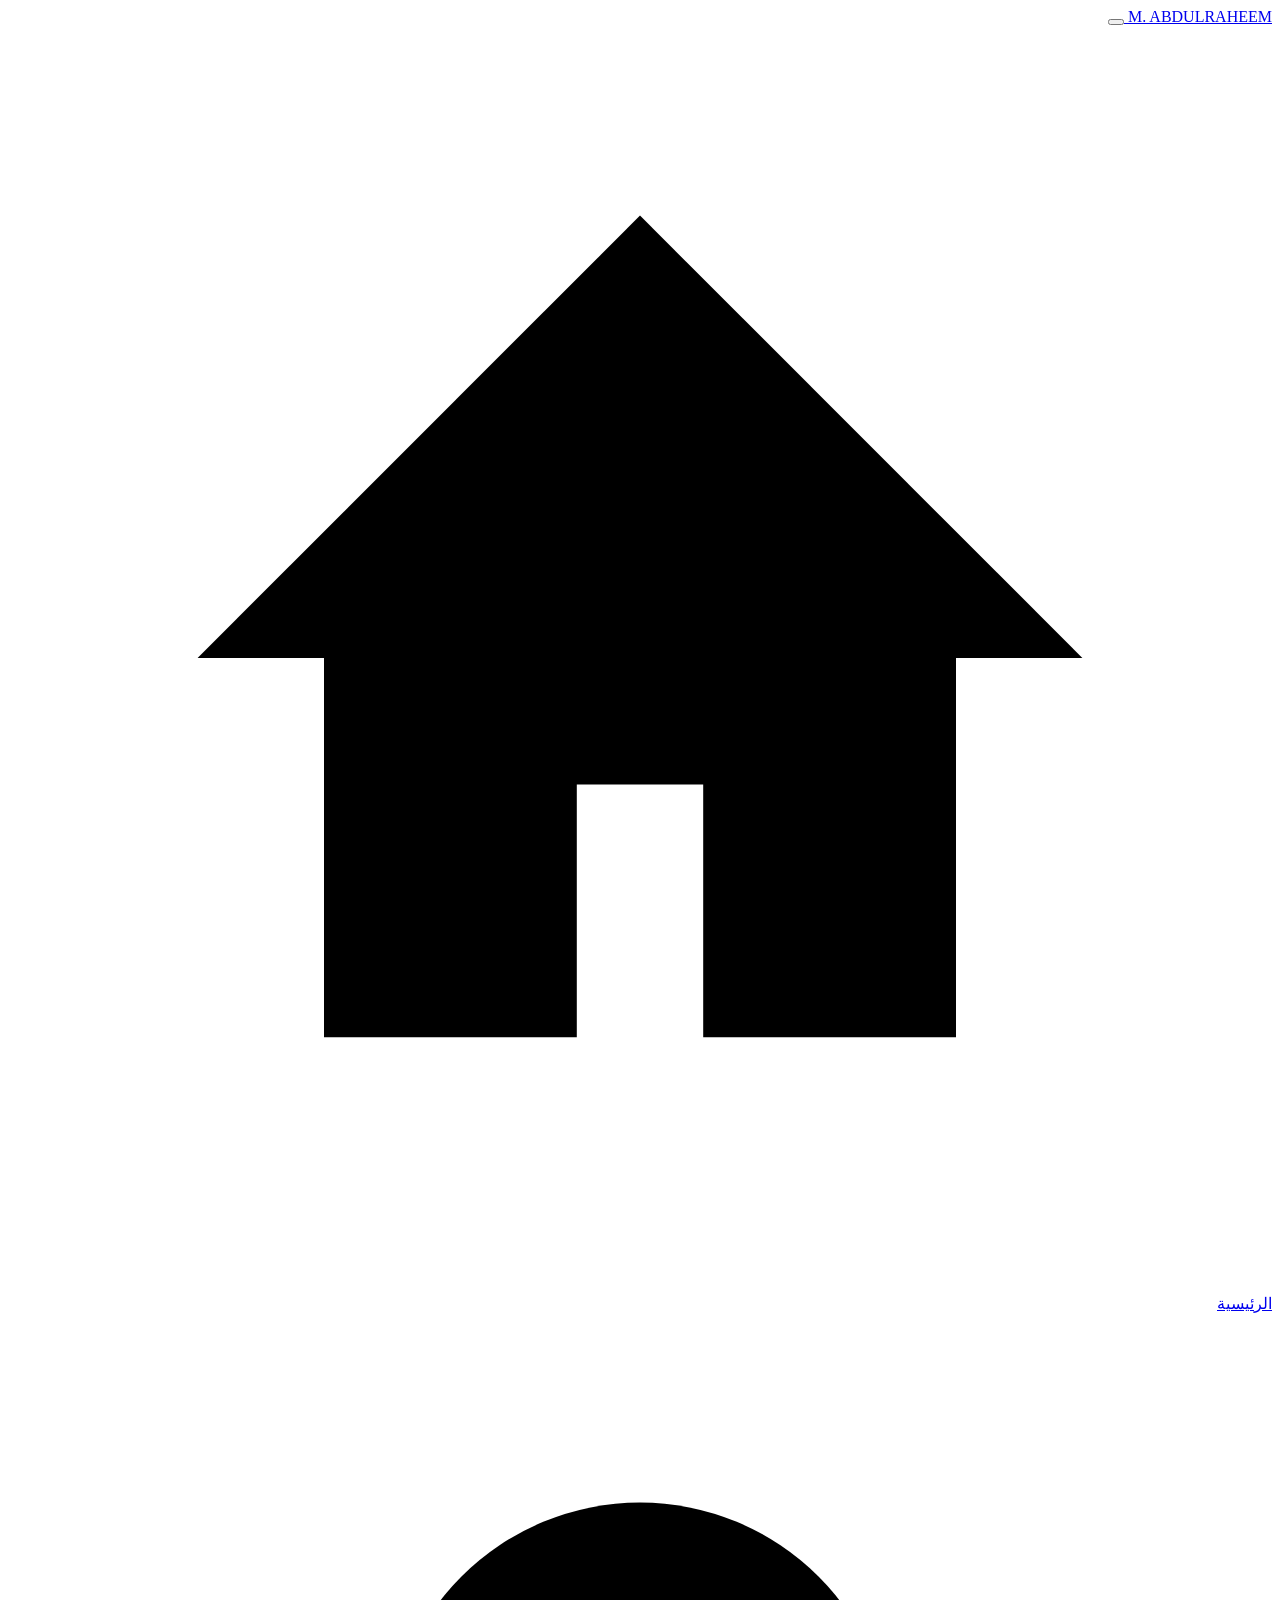
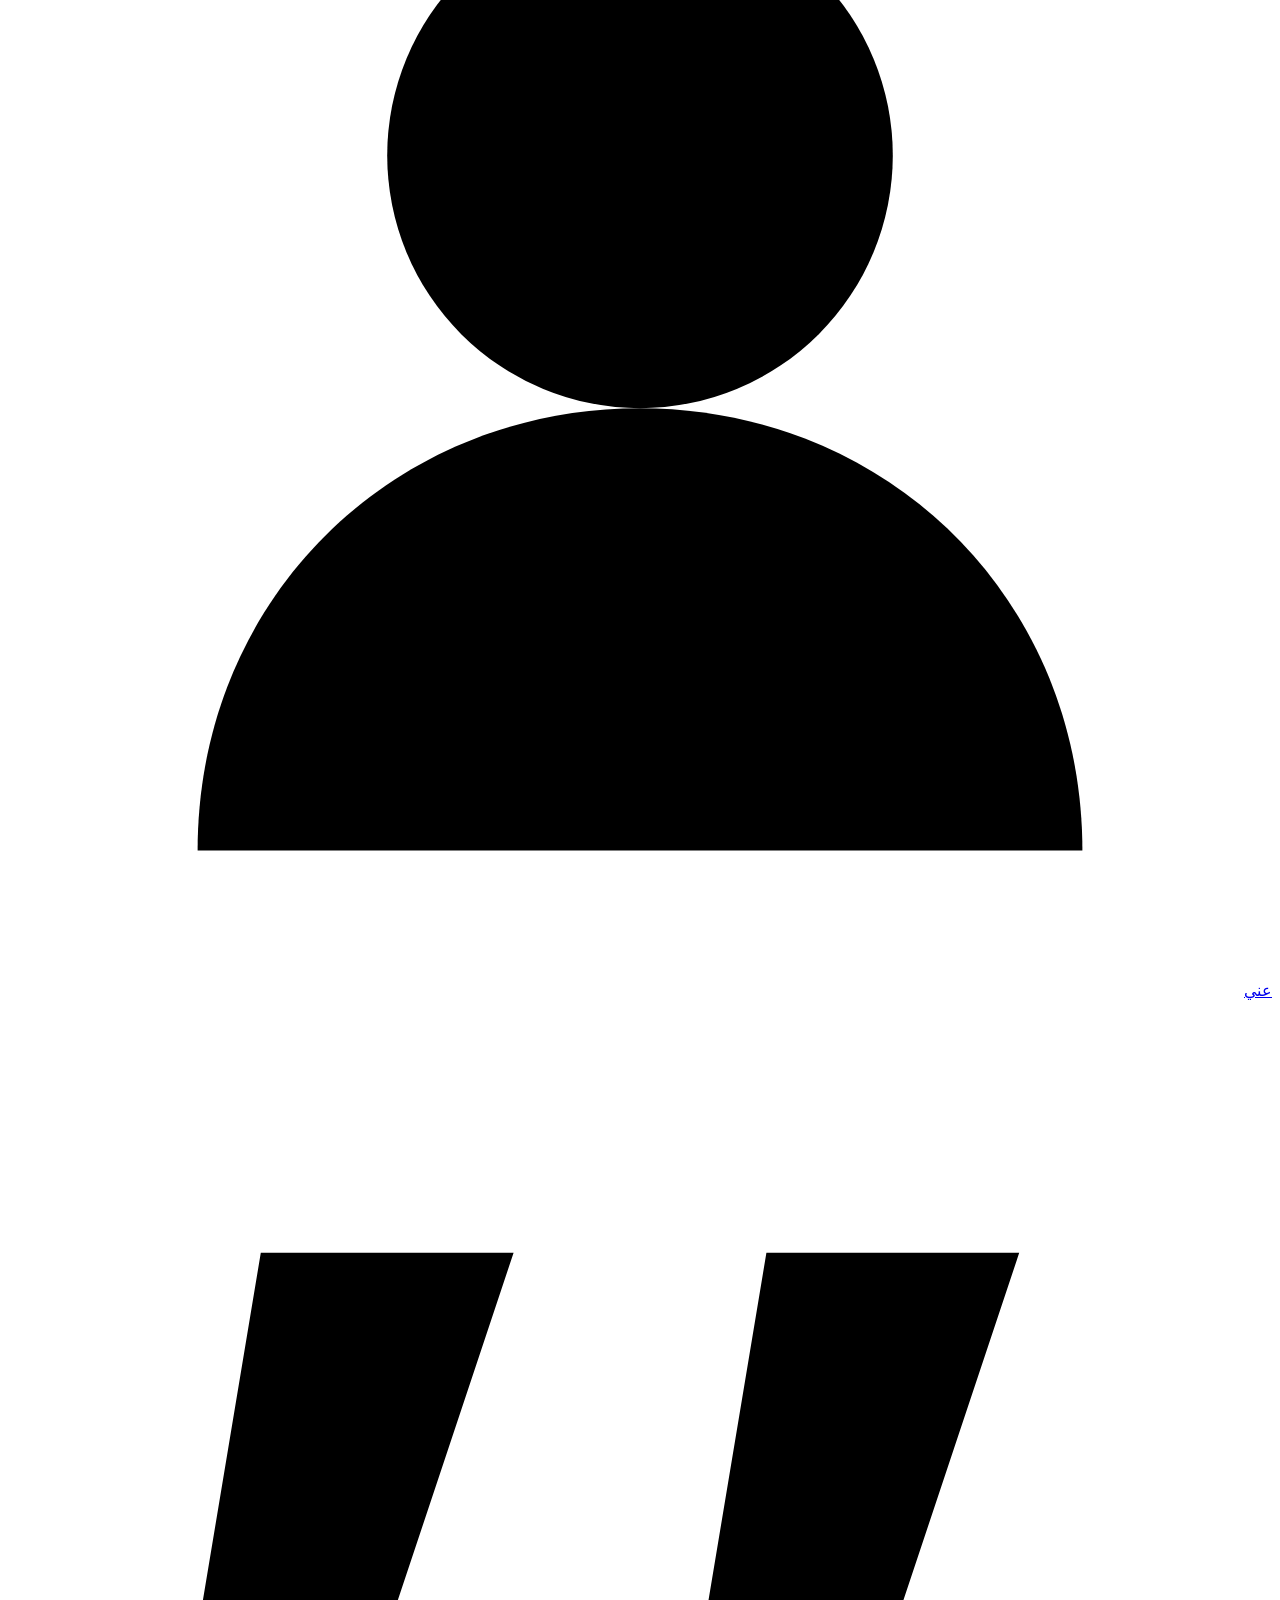
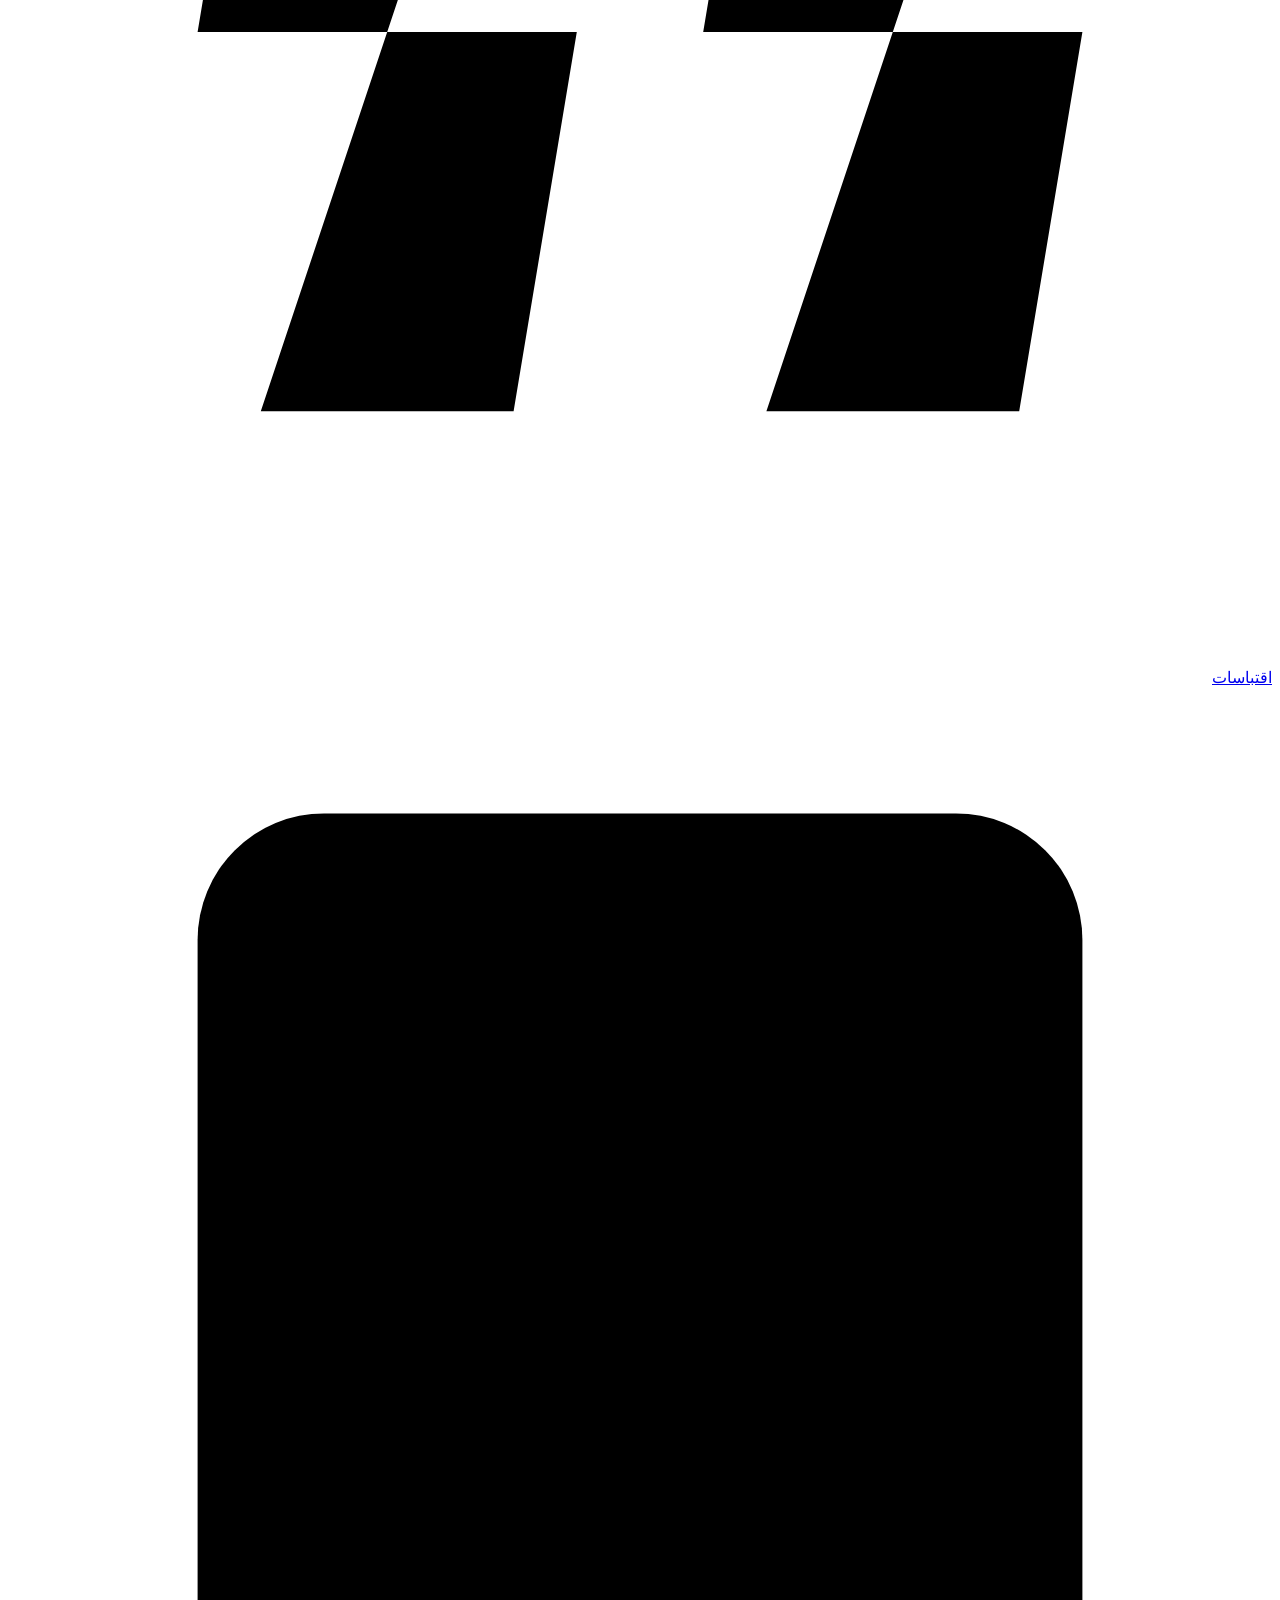
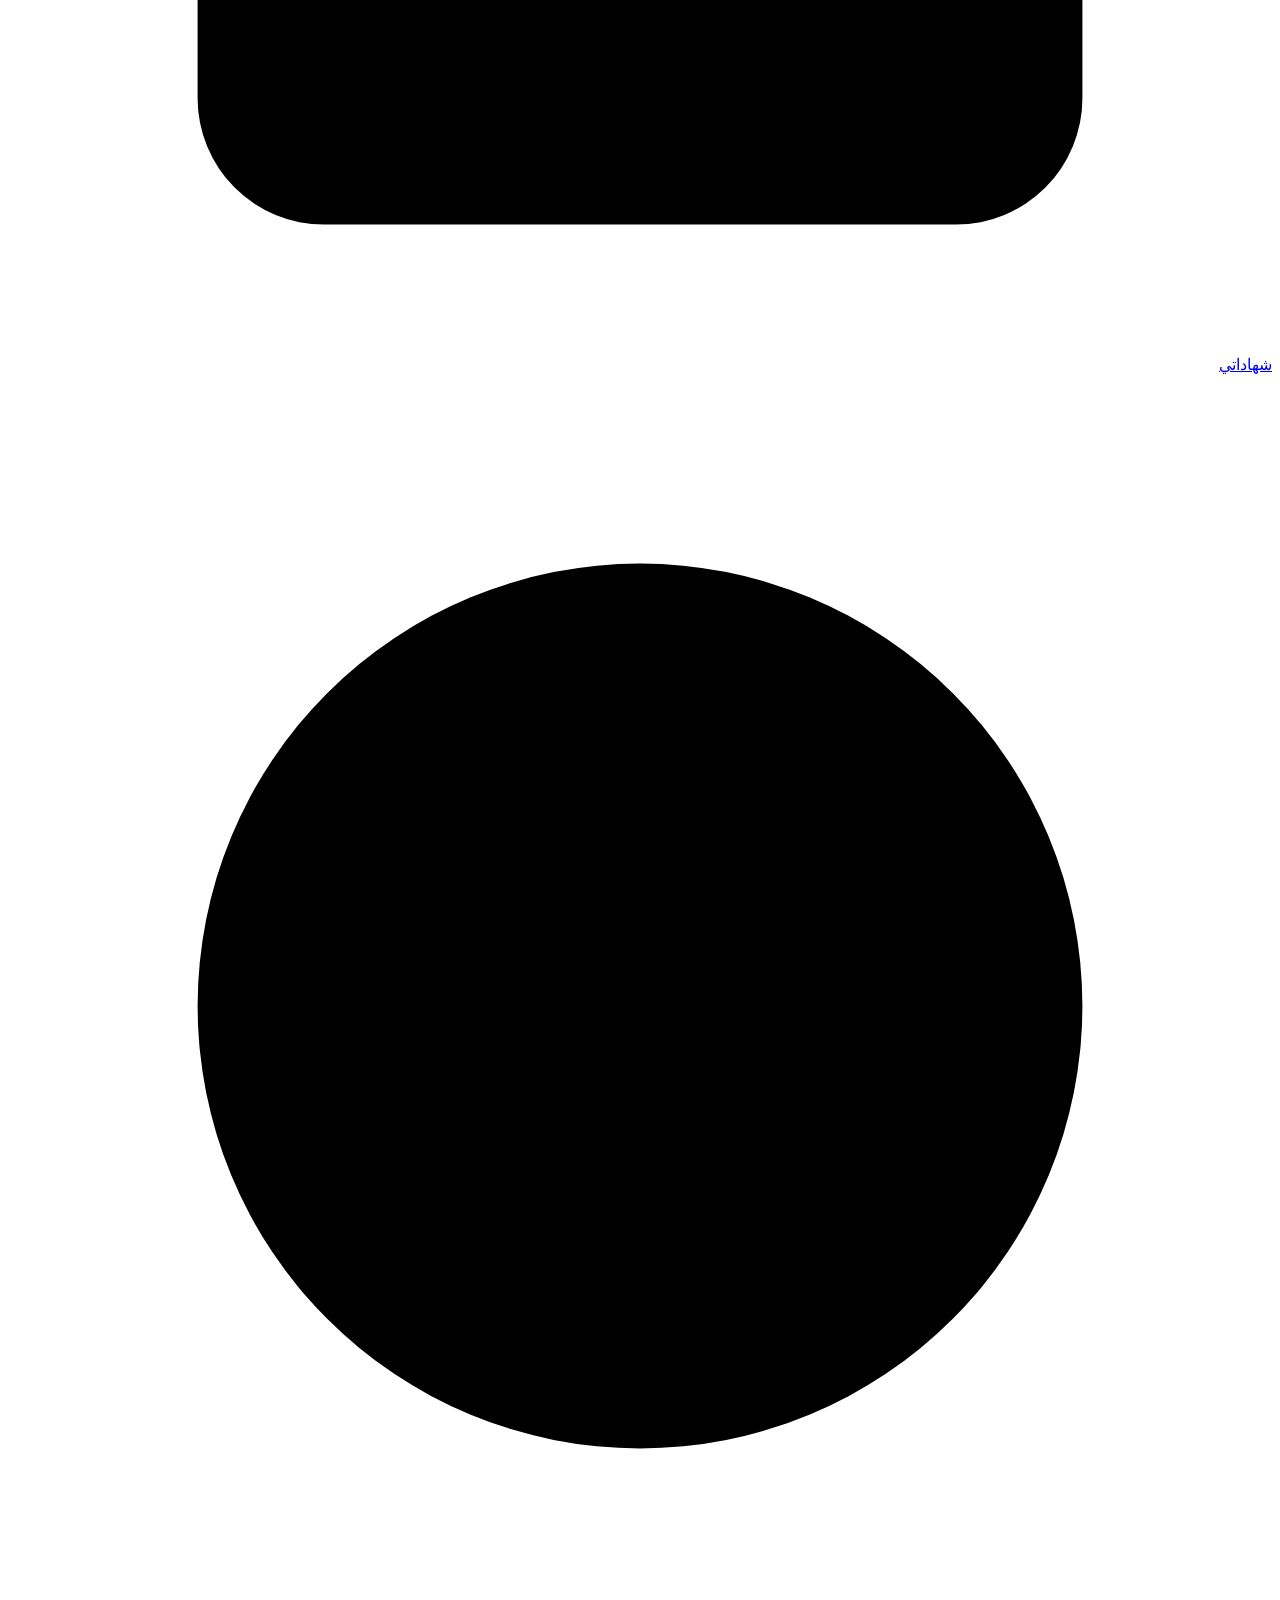
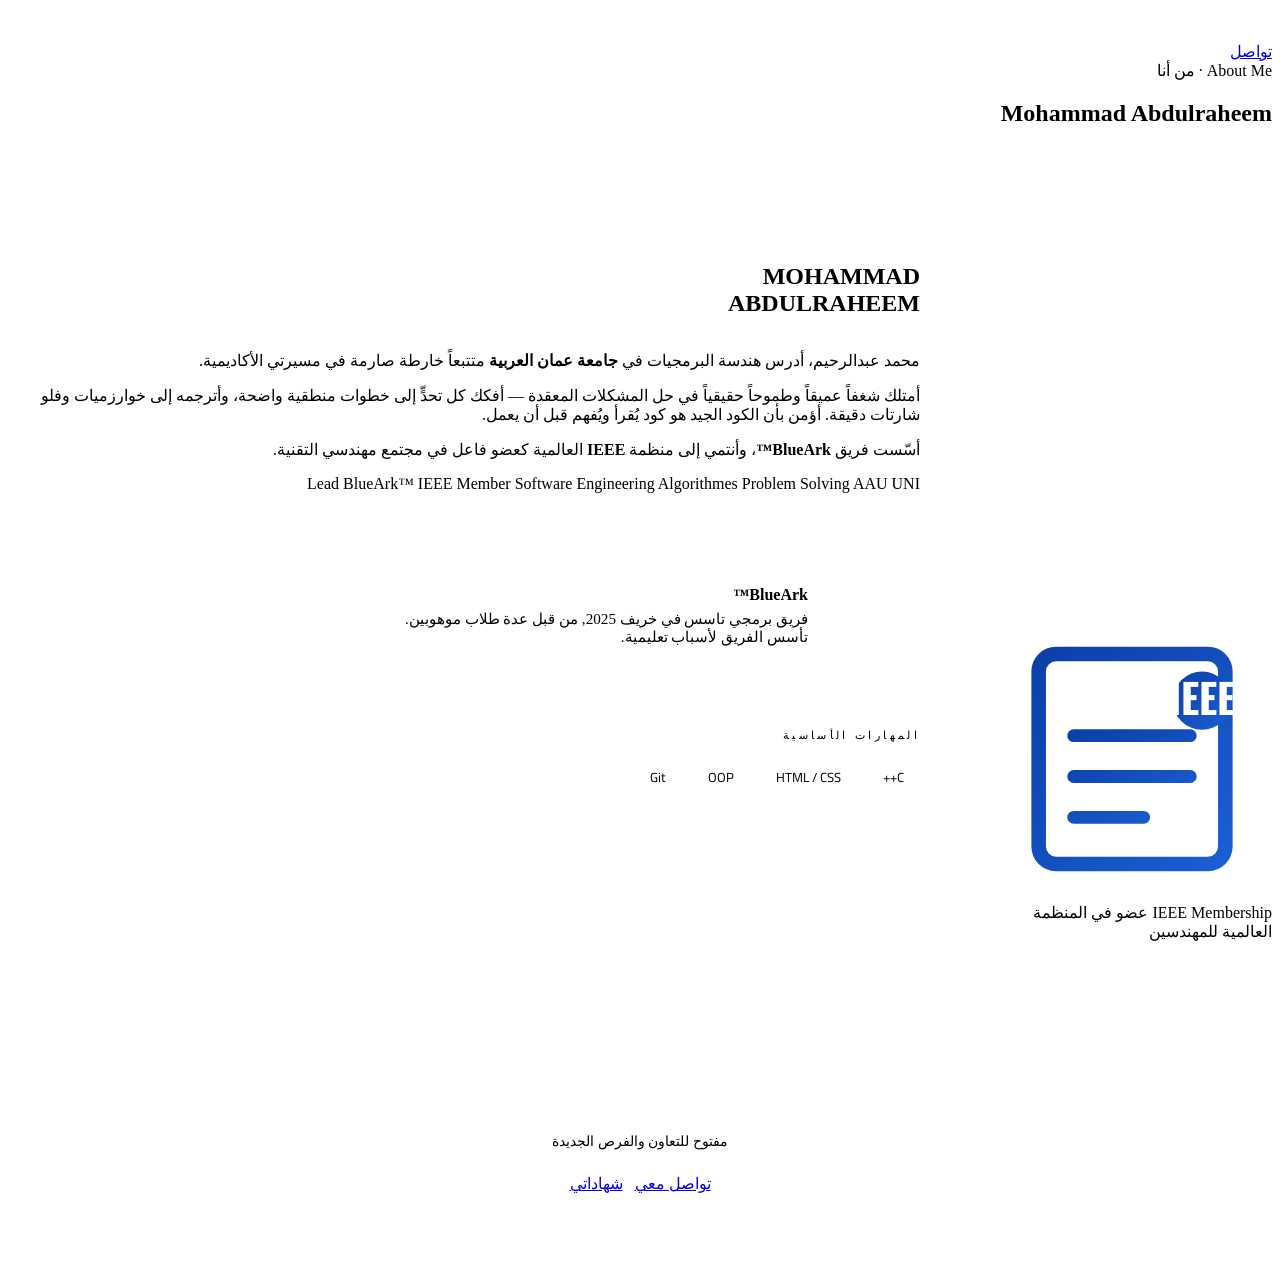
==== about.html @ 6498a9cb "Add files via upload" ====
<!DOCTYPE html>
<html lang="ar" dir="rtl">
<head>
    <meta charset="utf-8">
    <meta name="viewport" content="width=device-width, initial-scale=1.0">
    <title>عني | Mohammad Abdulraheem</title>
    <link rel="preconnect" href="https://fonts.googleapis.com">
    <link rel="preconnect" href="https://fonts.gstatic.com" crossorigin>
    <link href="https://fonts.googleapis.com/css2?family=Oswald:wght@200;300;400;500;600;700&family=EB+Garamond:ital,wght@0,400;0,500;1,400&family=Cairo:wght@300;400;500;600;700&display=swap" rel="stylesheet">
    <link rel="stylesheet" href="styles/main.css">
    <style>
        /* ── ABOUT-ONLY STYLES ── */
        .about-page-section { padding: 96px 0 88px; background: var(--white); }
        .about-grid {
            display: grid; grid-template-columns: 280px 1fr;
            gap: 72px; align-items: start;
        }
        .monogram-card {
            width: 280px; height: 360px; background: var(--ink);
            position: relative; overflow: hidden;
            display: flex; align-items: center; justify-content: center;
            flex-shrink: 0; border-radius: 4px;
        }
        .monogram-card::before {
            content: 'MA'; position: absolute;
            font-family: 'Oswald', sans-serif; font-size: 8em; font-weight: 700;
            color: rgba(255,255,255,.03); letter-spacing: -.04em;
            top: 50%; left: 50%; transform: translate(-50%,-50%);
            user-select: none; pointer-events: none;
        }
        .monogram-card::after {
            content: ''; position: absolute; inset: 0;
            border: 1px solid rgba(255,255,255,.05); pointer-events: none; border-radius: 4px;
        }
        .mono-accent-bar {
            position: absolute; right: 0; top: 24px; bottom: 24px;
            width: 3px; background: var(--accent);
        }
        .mono-content { position: relative; z-index: 2; text-align: center; }
        .mono-letters {
            display: block; font-family: 'Oswald', sans-serif;
            font-size: 4.5em; font-weight: 700; color: #fff; letter-spacing: .05em; line-height: 1;
        }
        .mono-divider { width: 36px; height: 1.5px; background: var(--accent); margin: 16px auto; }
        .mono-sub {
            font-family: 'Oswald', sans-serif; font-size: .6em; font-weight: 300;
            letter-spacing: .34em; color: rgba(255,255,255,.3); text-transform: uppercase;
        }
        .about-text h2 { color: var(--ink); margin-bottom: 8px; }
        .about-divider { width: 40px; height: 2px; background: var(--accent); margin-bottom: 24px; }

        /* ── BLUEARK HIGHLIGHT SECTION ── */
        .blueark-section {
            background: var(--off-white); border-radius: 8px;
            padding: 32px 36px; margin-top: 40px;
            border-left: 4px solid var(--accent);
            display: flex; align-items: flex-start; gap: 20px;
        }
        .blueark-icon {
            width: 56px; height: 56px; flex-shrink: 0;
            background: var(--accent); border-radius: 6px;
            display: flex; align-items: center; justify-content: center;
        }
        .blueark-icon svg { width: 32px; height: 32px; }
        .blueark-content h4 { color: var(--accent); margin-bottom: 6px; }
        .blueark-content p { margin: 0; font-size: .95em; }

        /* ── SKILLS MINI GRID ── */
        .skills-section { margin-top: 48px; }
        .skills-section h3 {
            font-family: 'Oswald', sans-serif; font-size: .7em; font-weight: 400;
            letter-spacing: .3em; text-transform: uppercase; color: var(--accent);
            margin-bottom: 16px;
        }
        .skills-grid { display: flex; flex-wrap: wrap; gap: 10px; }
        .skill-pill {
            padding: 7px 16px;
            border: 1px solid var(--ink-faint);
            border-radius: 20px;
            font-family: 'Cairo', sans-serif; font-size: .82em;
            color: var(--ink-mid); transition: all var(--t);
        }
        .skill-pill:hover { border-color: var(--accent); color: var(--accent); }

        /* ── CONNECT CTA STRIP ── */
        .about-cta-strip {
            background: var(--ink); padding: 48px 0; text-align: center;
        }
        .about-cta-strip h3 { color: #fff; font-size: 1.2em; margin-bottom: 8px; }
        .about-cta-strip p { color: var(--ink-light); font-size: .9em; margin-bottom: 24px; }
        .about-cta-strip .cta-row { display: flex; gap: 12px; justify-content: center; flex-wrap: wrap; }

        @media (max-width: 860px) {
            .about-grid { grid-template-columns: 1fr; gap: 36px; }
            .monogram-card { width: 100%; height: 200px; }
        }
    </style>
</head>
<body data-page="about">

    <!-- NAV (light theme for this page) -->
    <nav class="topnav light" id="topnav">
        <a class="nav-brand" href="index.html">
            <span class="nav-brand-dot"></span> M. ABDULRAHEEM
        </a>
        <button class="nav-toggle" id="navToggle" aria-label="Toggle menu">
            <span></span><span></span><span></span>
        </button>
        <div class="nav-links" id="navLinks">
            <a class="nav-link" href="index.html" data-page="home">
                <span class="nav-link-icon"><svg viewBox="0 0 20 20"><path d="M3 10l7-7 7 7"/><path d="M5 8.5v7.5h4v-4h2v4h4V8.5"/></svg></span> الرئيسية
            </a>
            <a class="nav-link active" href="about.html" data-page="about">
                <span class="nav-link-icon"><svg viewBox="0 0 20 20"><circle cx="10" cy="7" r="4"/><path d="M3 18c0-4 3.1-7 7-7s7 3 7 7"/></svg></span> عني
            </a>
            <a class="nav-link" href="quotes.html" data-page="quotes">
                <span class="nav-link-icon"><svg viewBox="0 0 20 20"><path d="M4 4h4l-2 6h3l-1 6H4l2-6H3zM12 4h4l-2 6h3l-1 6h-4l2-6h-3z"/></svg></span> اقتباسات
            </a>
            <a class="nav-link" href="certificates.html" data-page="certificates">
                <span class="nav-link-icon"><svg viewBox="0 0 20 20"><rect x="3" y="2" width="14" height="16" rx="2"/><circle cx="10" cy="8" r="3"/><path d="M7 13l1.5 2L10 13l1.5 2L13 13"/></svg></span> شهاداتي
            </a>
            <a class="nav-link" href="connect.html" data-page="connect">
                <span class="nav-link-icon"><svg viewBox="0 0 20 20"><circle cx="10" cy="10" r="7"/><path d="M7 10h6M10 7v6"/></svg></span> تواصل
            </a>
        </div>
    </nav>

    <div class="page-content">
        <!-- BANNER -->
        <div class="page-title-banner">
            <span class="section-label">About Me · من أنا</span>
            <h2>Mohammad Abdulraheem</h2>
        </div>

        <!-- ABOUT CONTENT -->
        <div class="about-page-section">
            <div class="container">
                <div class="about-grid">
                    <!-- Monogram card -->
                    <div>
                        <div class="monogram-card">
                            <div class="mono-accent-bar"></div>
                            <div class="mono-content">
                                <span class="mono-letters">-o-</span>
                                <div class="mono-divider"></div>
                                <span class="mono-sub">Software Engineer</span>
                            </div>
                        </div>

                        <!-- IEEE Badge under monogram -->
                        <div class="ieee-badge-card" style="margin-top:16px; width:100%;">
                            <div class="ieee-icon-wrap">
                                <svg viewBox="0 0 48 48" xmlns="http://www.w3.org/2000/svg">
                                    <defs>
                                        <linearGradient id="ieeeGrad" x1="0" y1="0" x2="1" y2="1">
                                            <stop offset="0%" stop-color="#0d3fa8"/>
                                            <stop offset="100%" stop-color="#1a5fd4"/>
                                        </linearGradient>
                                    </defs>
                                    <rect x="8" y="6" width="32" height="36" rx="3" fill="none" stroke="url(#ieeeGrad)" stroke-width="2.5"/>
                                    <path d="M14 20h20M14 27h20M14 34h12" stroke="url(#ieeeGrad)" stroke-width="2.2" stroke-linecap="round"/>
                                    <circle cx="36" cy="14" r="5" fill="url(#ieeeGrad)"/>
                                    <text x="36" y="16.5" text-anchor="middle" fill="#fff" font-size="7" font-weight="700" font-family="Oswald,sans-serif">IEEE</text>
                                </svg>
                            </div>
                            <div class="ieee-info">
                                <span class="ieee-title">IEEE Membership</span>
                                <span class="ieee-sub">عضو في المنظمة العالمية للمهندسين</span>
                            </div>
                        </div>
                    </div>

                    <!-- Text content -->
                    <div class="about-text">
                        <h2>MOHAMMAD<br>ABDULRAHEEM</h2>
                        <div class="about-divider"></div>
                        <p>محمد عبدالرحيم، أدرس هندسة البرمجيات في <strong>جامعة عمان العربية</strong> متتبعاً خارطة صارمة في مسيرتي الأكاديمية.</p>
                        <p>أمتلك شغفاً عميقاً وطموحاً حقيقياً في حل المشكلات المعقدة — أفكك كل تحدٍّ إلى خطوات منطقية واضحة، وأترجمه إلى خوارزميات وفلو شارتات دقيقة. أؤمن بأن الكود الجيد هو كود يُقرأ ويُفهم قبل أن يعمل.</p>
                        <p>أسّست فريق <strong>BlueArk™</strong>، وأنتمي إلى منظمة <strong>IEEE</strong> العالمية كعضو فاعل في مجتمع مهندسي التقنية.</p>

                        <div class="tags">
                            <span class="tag tag-accent">Lead BlueArk™</span>
                            <span class="tag tag-gold">IEEE Member</span>
                            <span class="tag">Software Engineering</span>
                            <span class="tag">Algorithmes</span>
                            <span class="tag">Problem Solving</span>
                            <span class="tag">AAU UNI</span>
                        </div>

                        <!-- BlueArk Highlight -->
                        <div class="blueark-section">
                            <div class="blueark-icon">
                                <svg viewBox="0 0 32 32" fill="none" xmlns="http://www.w3.org/2000/svg">
                                    <polygon points="16,2 28,9 28,23 16,30 4,23 4,9" fill="none" stroke="#fff" stroke-width="1.8" stroke-linejoin="round"/>
                                    <text x="16" y="19" text-anchor="middle" fill="#fff" font-size="10" font-weight="700" font-family="Oswald,sans-serif">BA</text>
                                </svg>
                            </div>
                            <div class="blueark-content">
                                <h4>BlueArk™</h4>
                                <p>فريق برمجي تاسس في خريف 2025, من قبل عدة طلاب موهوبين.
                                <br>
                                    تأسس الفريق لأسباب تعليمية.
                                </p>
                            </div>
                        </div>

                        <!-- Skills mini grid -->
                        <div class="skills-section">
                            <h3>المهارات الأساسية</h3>
                            <div class="skills-grid">
                                <span class="skill-pill">C++</span>
                                <span class="skill-pill">HTML / CSS</span>
                                <span class="skill-pill">OOP</span>
                                <span class="skill-pill">Git</span>
                            </div>
                        </div>
                    </div>
                </div>
            </div>
        </div>

        <!-- CTA STRIP -->
        <div class="about-cta-strip">
            <div class="container">
                <h3>هل تريد التواصل؟</h3>
                <p>مفتوح للتعاون والفرص الجديدة</p>
                <div class="cta-row">
                    <a href="connect.html" class="btn btn-solid">تواصل معي</a>
                    <a href="certificates.html" class="btn btn-outline">شهاداتي</a>
                </div>
            </div>
        </div>

        <footer class="footer-bar" style="background:var(--ink); color:rgba(255,255,255,.16);">
            © 2026 Mohammad Abdulraheem &nbsp;·&nbsp; BlueArk™ &nbsp;·&nbsp; All Rights Reserved
        </footer>
    </div>

    <script src="components/nav.js" data-page="about"></script>
</body>
</html>
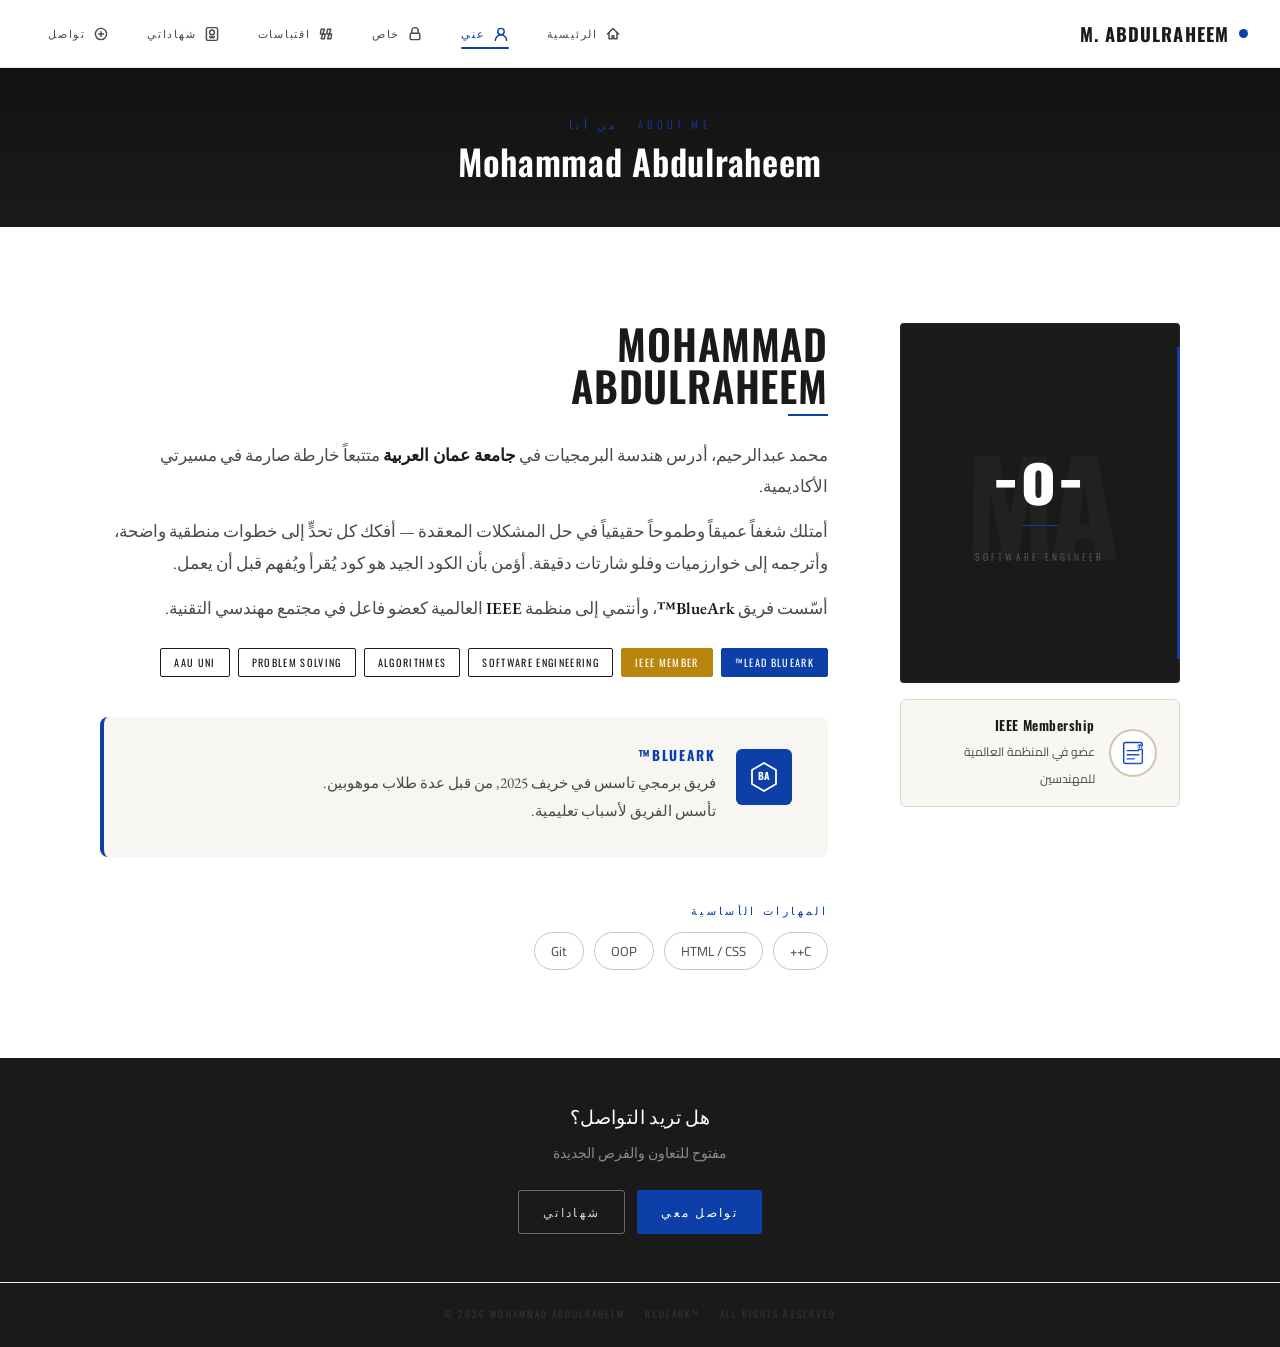
==== commit 954dc1a6: "Add files via upload" ====
--- a/about.html
+++ b/about.html
@@ -113,6 +113,9 @@
             <a class="nav-link active" href="about.html" data-page="about">
                 <span class="nav-link-icon"><svg viewBox="0 0 20 20"><circle cx="10" cy="7" r="4"/><path d="M3 18c0-4 3.1-7 7-7s7 3 7 7"/></svg></span> عني
             </a>
+            <a class="nav-link" href="khaas.html" data-page="khaas">
+                <span class="nav-link-icon"><svg viewBox="0 0 20 20"><rect x="4" y="9" width="12" height="8" rx="1.5"/><path d="M6 9V6a4 4 0 018 0v3"/></svg></span> خاص
+            </a>
             <a class="nav-link" href="quotes.html" data-page="quotes">
                 <span class="nav-link-icon"><svg viewBox="0 0 20 20"><path d="M4 4h4l-2 6h3l-1 6H4l2-6H3zM12 4h4l-2 6h3l-1 6h-4l2-6h-3z"/></svg></span> اقتباسات
             </a>
--- a/styles/main.css
+++ b/styles/main.css
@@ -0,0 +1,239 @@
+/* ═══════════════════════════════════════════════
+   SHARED STYLES — Mohammad Abdulraheem Portfolio
+   Import this in every page.
+   ═══════════════════════════════════════════════ */
+
+:root {
+    --white: #ffffff;
+    --off-white: #f7f6f3;
+    --cream: #f0ede6;
+    --black: #0a0a0a;
+    --ink: #1a1a1a;
+    --ink-mid: #4a4a4a;
+    --ink-light: #8a8a8a;
+    --ink-faint: #c5c5c5;
+    --accent: #0d3fa8;
+    --accent-dark: #082d7a;
+    --accent-glow: rgba(13, 63, 168, .15);
+    --gold: #b8860b;
+    --gold-light: #d4a843;
+    --ease: cubic-bezier(.23, 1, .32, 1);
+    --t: .28s;
+    --nav-height: 68px;
+}
+
+*,*::before,*::after { box-sizing: border-box; margin: 0; padding: 0; }
+html { scroll-behavior: smooth; }
+body {
+    font-family: 'EB Garamond', Georgia, serif;
+    font-size: 16px;
+    line-height: 1.7;
+    color: #1a1a1a;
+    background: #fff;
+    -webkit-font-smoothing: antialiased;
+    -moz-osx-font-smoothing: grayscale;
+    overflow-x: hidden;
+    padding-top: var(--nav-height);
+}
+a { text-decoration: none; color: inherit; }
+img { display: block; max-width: 100%; }
+ul { list-style: none; }
+
+h1,h2,h3,h4,h5 {
+    font-family: 'Oswald', sans-serif;
+    letter-spacing: .02em;
+    line-height: 1;
+}
+h1 { font-size: clamp(2.6em, 6.5vw, 4.8em); font-weight: 700; }
+h2 { font-size: clamp(1.8em, 3.5vw, 2.6em); font-weight: 600; }
+h3 { font-size: 1.5em; font-weight: 400; }
+h4 { font-size: .85em; font-weight: 700; letter-spacing: .14em; text-transform: uppercase; }
+p  { font-size: 1.05em; line-height: 1.85; color: var(--ink-mid); margin: 14px 0; }
+strong { font-weight: 600; color: var(--ink); }
+
+.section-label {
+    display: block;
+    font-family: 'Oswald', sans-serif;
+    font-size: .66em;
+    font-weight: 300;
+    letter-spacing: .4em;
+    text-transform: uppercase;
+    color: var(--accent);
+    margin-bottom: 10px;
+}
+
+/* ── CONTAINER ── */
+.container { width: min(1080px, 90vw); margin: 0 auto; }
+
+/* ── BUTTONS ── */
+.btn {
+    display: inline-flex; align-items: center; gap: 8px;
+    padding: 11px 24px;
+    font-family: 'Oswald', sans-serif;
+    font-size: .72em; font-weight: 500; letter-spacing: .2em;
+    text-transform: uppercase;
+    transition: background var(--t) var(--ease), box-shadow var(--t) var(--ease), color var(--t), border-color var(--t);
+    cursor: pointer; border: none; outline: none; border-radius: 3px;
+}
+.btn-solid { background: var(--accent); color: #fff; }
+.btn-solid:hover { background: var(--accent-dark); box-shadow: 0 8px 28px rgba(13,63,168,.35); }
+.btn-outline { background: transparent; color: rgba(255,255,255,.8); border: 1.5px solid rgba(255,255,255,.35); }
+.btn-outline:hover { background: rgba(255,255,255,.1); border-color: rgba(255,255,255,.8); color: #fff; }
+.btn-ghost { background: transparent; color: var(--accent); border: 1.5px solid var(--accent); }
+.btn-ghost:hover { background: var(--accent); color: #fff; }
+
+/* ── TAGS ── */
+.tags { display: flex; flex-wrap: wrap; gap: 8px; margin-top: 24px; }
+.tag {
+    display: inline-block; padding: 5px 13px;
+    border: 1px solid var(--ink);
+    font-family: 'Oswald', sans-serif; font-size: .64em; font-weight: 400;
+    letter-spacing: .13em; text-transform: uppercase; color: var(--ink);
+    transition: background var(--t), color var(--t); cursor: default; border-radius: 2px;
+}
+.tag:hover { background: var(--ink); color: #fff; }
+.tag-accent { background: var(--accent); border-color: var(--accent); color: #fff; }
+.tag-accent:hover { background: var(--accent-dark); border-color: var(--accent-dark); }
+.tag-gold { background: var(--gold); border-color: var(--gold); color: #fff; }
+.tag-gold:hover { background: #9a6d0c; border-color: #9a6d0c; }
+
+/* ── PAGE TITLE BANNER ── */
+.page-title-banner {
+    background: var(--ink); padding: 48px 0; text-align: center;
+    position: relative; overflow: hidden;
+}
+.page-title-banner::after {
+    content: ''; position: absolute; inset: 0;
+    background: linear-gradient(180deg, rgba(0,0,0,.3) 0%, transparent 100%);
+    pointer-events: none;
+}
+.page-title-banner h2 {
+    color: #fff; position: relative; z-index: 2;
+    font-size: clamp(1.6em, 3vw, 2.2em);
+}
+.page-title-banner .section-label { position: relative; z-index: 2; color: var(--accent); }
+
+/* ── PAGE ENTRY ANIMATION ── */
+.page-content {
+    animation: pageFadeIn .5s var(--ease);
+}
+@keyframes pageFadeIn {
+    from { opacity: 0; transform: translateY(18px); }
+    to   { opacity: 1; transform: translateY(0); }
+}
+
+/* ── TOP NAVBAR ── */
+.topnav {
+    position: fixed; top: 0; left: 0; right: 0; z-index: 500;
+    height: var(--nav-height);
+    background: rgba(10,10,10,.94);
+    backdrop-filter: blur(18px); -webkit-backdrop-filter: blur(18px);
+    border-bottom: 1px solid rgba(255,255,255,.07);
+    display: flex; align-items: center; justify-content: space-between;
+    padding: 0 32px;
+    transition: background var(--t);
+}
+.topnav.light {
+    background: rgba(255,255,255,.94);
+    border-bottom: 1px solid rgba(0,0,0,.08);
+    box-shadow: 0 1px 12px rgba(0,0,0,.04);
+}
+.topnav.light .nav-brand { color: var(--ink); }
+.topnav.light .nav-link { color: var(--ink-mid); }
+.topnav.light .nav-link:hover, .topnav.light .nav-link.active { color: var(--accent); }
+.topnav.light .nav-link.active::after { background: var(--accent); }
+.topnav.light .nav-toggle span { background: var(--ink); }
+
+.nav-brand {
+    font-family: 'Oswald', sans-serif; font-size: 1.15em; font-weight: 700;
+    letter-spacing: .06em; color: #fff;
+    display: flex; align-items: center; gap: 10px;
+    transition: color var(--t); white-space: nowrap;
+}
+.nav-brand-dot {
+    width: 9px; height: 9px; border-radius: 50%;
+    background: var(--accent); display: inline-block; flex-shrink: 0;
+}
+.nav-links { display: flex; gap: 6px; align-items: center; }
+.nav-link {
+    font-family: 'Oswald', sans-serif; font-size: .7em; font-weight: 400;
+    letter-spacing: .16em; text-transform: uppercase;
+    color: rgba(255,255,255,.7); padding: 8px 16px; position: relative;
+    transition: color var(--t); cursor: pointer; white-space: nowrap;
+    display: flex; align-items: center; gap: 7px;
+}
+.nav-link:hover { color: #fff; }
+.nav-link.active { color: #fff; }
+.nav-link.active::after {
+    content: ''; position: absolute; bottom: 2px;
+    left: 16px; right: 16px; height: 2px;
+    background: var(--accent); border-radius: 1px;
+}
+.nav-link-icon { width: 16px; height: 16px; flex-shrink: 0; }
+.nav-link-icon svg {
+    width: 16px; height: 16px; fill: none;
+    stroke: currentColor; stroke-width: 1.8;
+    stroke-linecap: round; stroke-linejoin: round;
+}
+.nav-toggle {
+    display: none; flex-direction: column; gap: 5px;
+    cursor: pointer; background: none; border: none; padding: 6px; z-index: 501;
+}
+.nav-toggle span {
+    display: block; width: 24px; height: 2px; background: #fff;
+    border-radius: 1px; transition: transform var(--t), opacity var(--t);
+}
+
+/* ── FOOTER BAR ── */
+.footer-bar {
+    padding: 24px 0; text-align: center;
+    font-family: 'Oswald', sans-serif; font-size: .58em; font-weight: 300;
+    letter-spacing: .22em; color: var(--ink-light);
+    text-transform: uppercase; border-top: 1px solid #eee;
+    direction: ltr;
+}
+.footer-bar.dark {
+    border-top-color: rgba(255,255,255,.05);
+    color: rgba(255,255,255,.16);
+}
+
+/* ── IEEE BADGE ── */
+.ieee-badge-card {
+    display: inline-flex; align-items: center; gap: 14px;
+    background: #f9f7f1; border: 1px solid #e0d9c8;
+    padding: 14px 22px; border-radius: 6px; margin-top: 20px;
+    transition: box-shadow var(--t);
+}
+.ieee-badge-card:hover { box-shadow: 0 6px 24px rgba(0,0,0,.06); }
+.ieee-icon-wrap {
+    width: 48px; height: 48px; flex-shrink: 0;
+    background: #fff; border-radius: 50%;
+    display: flex; align-items: center; justify-content: center;
+    border: 2px solid #d0c8b0;
+}
+.ieee-icon-wrap svg { width: 28px; height: 28px; }
+.ieee-info .ieee-title {
+    display: block;
+    font-family: 'Oswald', sans-serif; font-weight: 600; font-size: .85em;
+    letter-spacing: .04em; color: var(--ink);
+}
+.ieee-info .ieee-sub {
+    font-size: .75em; color: var(--ink-mid); font-family: 'Cairo', sans-serif;
+}
+
+/* ── RESPONSIVE ── */
+@media (max-width: 860px) {
+    .nav-links {
+        position: fixed; top: 0; right: -100%; width: 280px; height: 100vh;
+        background: rgba(10,10,10,.97); flex-direction: column;
+        padding: 80px 24px 24px; gap: 4px;
+        transition: right var(--t) var(--ease); z-index: 499;
+    }
+    .nav-links.open { right: 0; }
+    .nav-toggle { display: flex; }
+    .nav-link { padding: 12px 16px; font-size: .75em; width: 100%; }
+}
+@media (max-width: 520px) {
+    .hero-cta-row { flex-direction: column; gap: 8px; }
+    .hero-cta-row .btn { width: 100%; justify-content: center; }
+}
